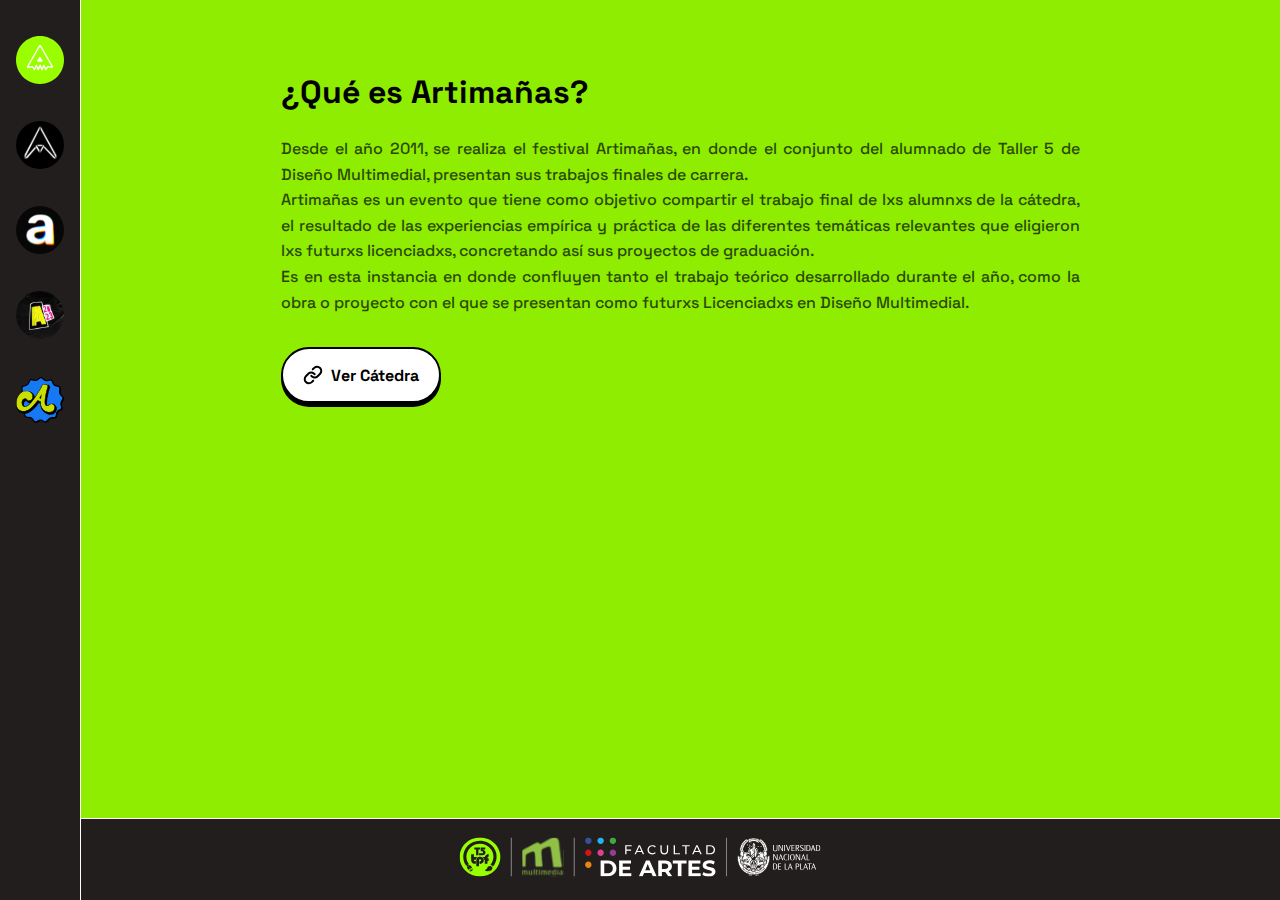
==== artimanias.html @ 50ff2a22 "primerCommit version desktop" ====
<!DOCTYPE html>
<html lang="en" dir="ltr">

<head>
    <meta charset="utf-8" />
    <meta name="viewport" content="width=device-width, initial-scale=1.0">
    <title>Artimañas</title>
    <link rel="shortcut icon" href="src/img/favicon-taller5.ico">
    <link rel="stylesheet" href="artimanias.css" />
</head>

<body>
    <!-- ------ Panel izquierdo ------ -->
    <div class="panel-izquierdo">
        <a href="https://taller5.ludic.cc/artimanias/2020/" data-tooltip="Artimañas 2020"><img
                src="src/img/arti2020.svg" alt="Artimañas 2020" class="icono"></a>
        <a href="https://taller5.ludic.cc/artimanias/2021/" data-tooltip="Artimañas 2021"><img
                src="src/img/arti2021.svg" alt="Artimañas 2021" class="icono"></a>
        <a href="https://taller5.ludic.cc/artimanias/2022/" data-tooltip="Artimañas 2022"><img
                src="src/img/arti2022.svg" alt="Artimañas 2022" class="icono"></a>
        <a href="https://taller5.ludic.cc/artimanias/2023/" data-tooltip="Artimañas 2023"><img
                src="src/img/arti2023.svg" alt="Artimañas 2023" class="icono"></a>
        <a href="https://taller5.ludic.cc/artimanias/2024/" data-tooltip="Artimañas 2024"><img
                src="src/img/arti2024.svg" alt="Artimañas 2024" class="icono"></a>
    </div>

    <!-- ------ Contenido ------ -->
    <div class="contenido">
        <h1>¿Qué es Artimañas?</h1>
        <p>Desde el año 2011, se realiza el festival Artimañas, en donde el conjunto del alumnado de Taller 5 de Diseño
            Multimedial, presentan sus trabajos finales de carrera.<br>
            Artimañas es un evento que tiene como objetivo compartir el trabajo final de lxs alumnxs de la cátedra, el
            resultado de las experiencias empírica y práctica de las diferentes temáticas relevantes que eligieron lxs
            futurxs licenciadxs, concretando así sus proyectos de graduación.<br>
            Es en esta instancia en donde confluyen tanto el trabajo teórico desarrollado durante el año, como la obra o
            proyecto con el que se presentan como futurxs Licenciadxs en Diseño Multimedial.<br></p>

        <a href="https://taller5.ludic.cc/" class="boton"><img src="src/img/link.svg" alt="Enlace">Ver Cátedra</a>
    </div>

    <!-- ------ Placas institucionales ------ -->
    <footer class="footer">
        <img src="src/img/placa-institucional.svg" alt="Placas institucionales" class="footer-placas">
    </footer>
</body>

</html>
---- artimanias.css ----
@import url('https://fonts.googleapis.com/css2?family=Space+Grotesk:wght@300..700&display=swap');

* {
    margin: 0;
    padding: 0;
    box-sizing: border-box;
    user-select: none;
}

/* -------- TODO -------- */

body {
    margin: 0;
    height: 100vh;
    display: flex;
    font-family: "Space Grotesk";
    background: #8EED00;
    overflow: hidden;
}

h1 {
    display: flex;
    font-style: bold;
    font-size: 42px;
    position: absolute;
    color: #1E1E1E;
}

p {
    text-decoration: none;
    font-style: normal;
    font-size: 20px;
    font-weight: 500;
    line-height: normal;
    color: #1E1E1E;
}

/* -------- Panel izquierdo -------- */
.panel-izquierdo{
    width: 10%;
    background-color: #231E1E;
    display: flex;
    flex-direction: column;
    align-items: center;
    padding-top: 20px;
    z-index: 2;
    border-right: 1px solid #fff;
    position: relative;
}

.panel-izquierdo .icono{
    width: 3rem;
    height: 3rem;
    margin: 1rem 1rem 1rem 1rem;
    cursor: pointer;
}

.panel-izquierdo .icono:hover {
    transform: scale(1.1);
    transition: transform 0.2s;
}

/* Globito */
.panel-izquierdo a {
    position: relative;
}

.panel-izquierdo a::after {
    content: attr(data-tooltip);
    position: absolute;
    top: 50%;
    left: 110%;
    transform: translateY(-50%);
    background-color: rgba(255,255,255, 0.7);
    color: #000000;
    padding: 0.5rem 1rem;
    border-radius: 8px;
    font-size: 0.875rem;
    font-weight: bold;
    white-space: nowrap;
    opacity: 0;
    pointer-events: none;
    transition: opacity 0.2s ease-in-out, transform 0.2s ease-in-out;
    z-index: 10;
}

.panel-izquierdo a:hover::after {
    opacity: 1;
    transform: translateY(-50%) translateX(0);
}

/* -------- Contenido -------- */
.contenido{
    flex-grow: 1;
    padding: 40px;
    overflow-y: auto;
    text-align: justify;
    margin: 2rem 10rem 0 10rem;
    overflow: hidden;
}

.contenido h1{
    color: #000000;
    font-size: 2rem;
    margin-bottom: 20px;
    
}

.contenido p {
    color: #000000;
    line-height: 1.6;
    font-size: 1rem;
    margin-top: 4rem;
    opacity: 0.7;
}

.boton{
    display: flex;
    align-items: center;
    justify-content: center;
    gap: 0.5rem;
    width: 10rem;
    height: 3.5rem;
    margin-top: 2rem;
    padding: 0.5rem 1rem;
    background-color: #ffffff;
    color: #000000;
    text-decoration: none;
    border: 2px solid #000000;
    border-radius: 50px;
    font-size: 1rem;
    font-weight: bold;
    text-align: center;
    cursor: pointer;
    box-shadow: 0 4px 0 #000000;
    transition: all 0.2s ease-in-out;
}

.boton:hover {
    transform: translate(0px, -2px);
    box-shadow: 0 8px 0 #000000;
}

.boton:active {
    transform: translate(0px, 1px);
    box-shadow:  0 2px 0 #000000;
}

.icono-boton {
    width: 1.5rem;
    height: 1.5rem;
}

/* -------- Placas institucionales -------- */
.footer{
    width: 100%;
    position: absolute;
    bottom: 0;
    left: 0;
    background-color: #231E1E;
    text-align: center;
    padding: 10px 0;
    border-top: 1px solid #fff;
}

.footer-placas {
    margin: 0.5rem 0 0.5rem 0;
    width: 25rem;
    height: 2.5rem;
    object-fit: contain;
    z-index: 1;
}
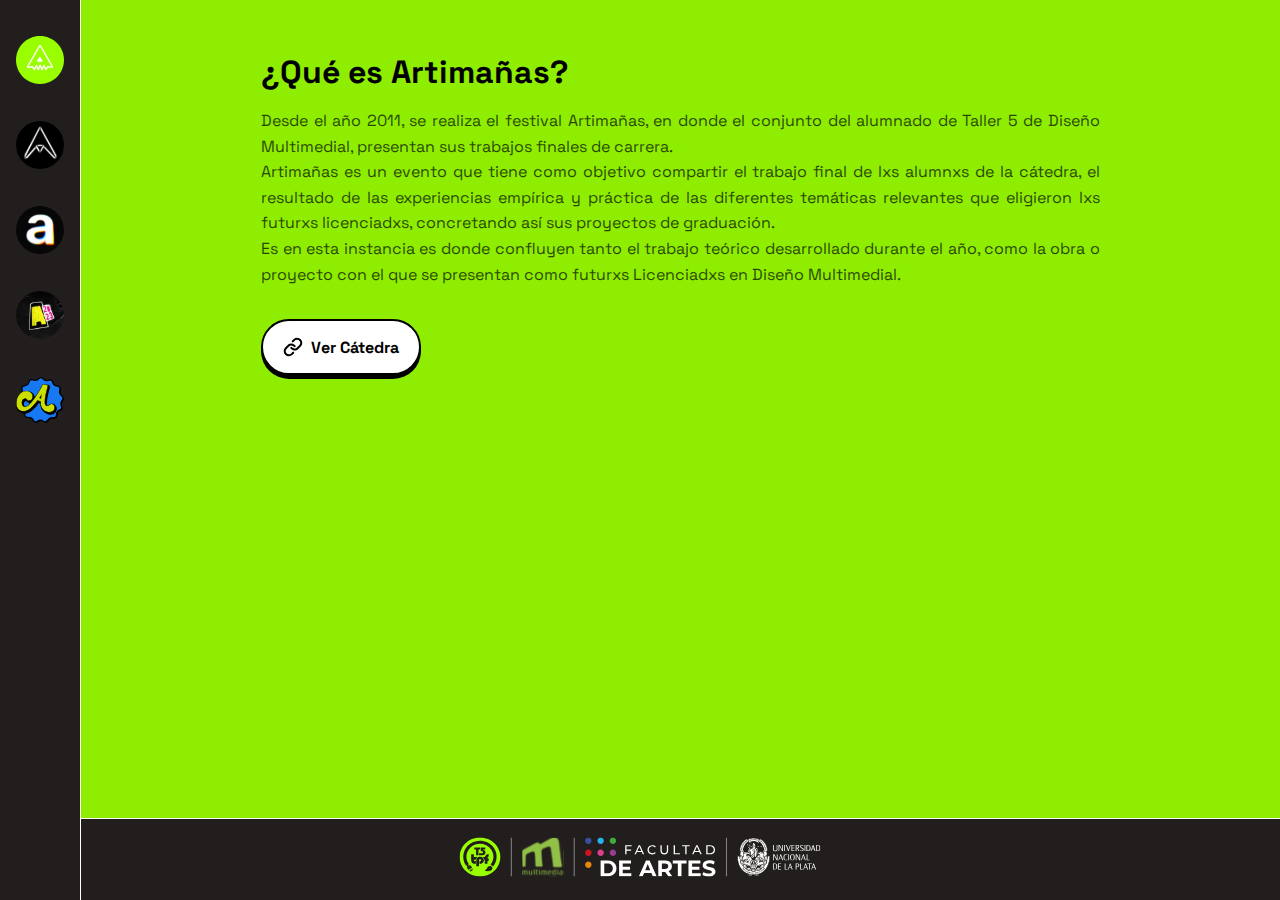
==== commit 3cedda6a: "versiónMobile" ====
--- a/artimanias.html
+++ b/artimanias.html
@@ -10,18 +10,25 @@
 </head>
 
 <body>
+    <!-- Menú hamburguesa -->
+    <div class="menu-hamburguesa" onclick="toggleMenu()">
+        <span></span>
+        <span></span>
+        <span></span>
+    </div>
+
     <!-- ------ Panel izquierdo ------ -->
     <div class="panel-izquierdo">
         <a href="https://taller5.ludic.cc/artimanias/2020/" data-tooltip="Artimañas 2020"><img
-                src="src/img/arti2020.svg" alt="Artimañas 2020" class="icono"></a>
+                src="src/img/arti2020.svg" alt="Artimañas 2020" class="icono"><span>Artimañas 2020</span></a>
         <a href="https://taller5.ludic.cc/artimanias/2021/" data-tooltip="Artimañas 2021"><img
-                src="src/img/arti2021.svg" alt="Artimañas 2021" class="icono"></a>
+                src="src/img/arti2021.svg" alt="Artimañas 2021" class="icono"><span>Artimañas 2021</span></a>
         <a href="https://taller5.ludic.cc/artimanias/2022/" data-tooltip="Artimañas 2022"><img
-                src="src/img/arti2022.svg" alt="Artimañas 2022" class="icono"></a>
+                src="src/img/arti2022.svg" alt="Artimañas 2022" class="icono"><span>Artimañas 2022</span></a>
         <a href="https://taller5.ludic.cc/artimanias/2023/" data-tooltip="Artimañas 2023"><img
-                src="src/img/arti2023.svg" alt="Artimañas 2023" class="icono"></a>
+                src="src/img/arti2023.svg" alt="Artimañas 2023" class="icono"><span>Artimañas 2023</span></a>
         <a href="https://taller5.ludic.cc/artimanias/2024/" data-tooltip="Artimañas 2024"><img
-                src="src/img/arti2024.svg" alt="Artimañas 2024" class="icono"></a>
+                src="src/img/arti2024.svg" alt="Artimañas 2024" class="icono"><span>Artimañas 2024</span></a>
     </div>
 
     <!-- ------ Contenido ------ -->
@@ -32,7 +39,7 @@
             Artimañas es un evento que tiene como objetivo compartir el trabajo final de lxs alumnxs de la cátedra, el
             resultado de las experiencias empírica y práctica de las diferentes temáticas relevantes que eligieron lxs
             futurxs licenciadxs, concretando así sus proyectos de graduación.<br>
-            Es en esta instancia en donde confluyen tanto el trabajo teórico desarrollado durante el año, como la obra o
+            Es en esta instancia es donde confluyen tanto el trabajo teórico desarrollado durante el año, como la obra o
             proyecto con el que se presentan como futurxs Licenciadxs en Diseño Multimedial.<br></p>
 
         <a href="https://taller5.ludic.cc/" class="boton"><img src="src/img/link.svg" alt="Enlace">Ver Cátedra</a>
@@ -42,6 +49,12 @@
     <footer class="footer">
         <img src="src/img/placa-institucional.svg" alt="Placas institucionales" class="footer-placas">
     </footer>
+
+    <script>
+        function toggleMenu() {
+            document.body.classList.toggle('menu-abierto');
+        }
+    </script>
 </body>
 
 </html>--- a/artimanias.css
+++ b/artimanias.css
@@ -16,23 +16,6 @@
     font-family: "Space Grotesk";
     background: #8EED00;
     overflow: hidden;
-}
-
-h1 {
-    display: flex;
-    font-style: bold;
-    font-size: 42px;
-    position: absolute;
-    color: #1E1E1E;
-}
-
-p {
-    text-decoration: none;
-    font-style: normal;
-    font-size: 20px;
-    font-weight: 500;
-    line-height: normal;
-    color: #1E1E1E;
 }
 
 /* -------- Panel izquierdo -------- */
@@ -71,7 +54,7 @@
     top: 50%;
     left: 110%;
     transform: translateY(-50%);
-    background-color: rgba(255,255,255, 0.7);
+    background-color: rgba(255,255,255, 0.5);
     color: #000000;
     padding: 0.5rem 1rem;
     border-radius: 8px;
@@ -89,10 +72,14 @@
     transform: translateY(-50%) translateX(0);
 }
 
+.panel-izquierdo span{
+    display: none;
+}
+
 /* -------- Contenido -------- */
 .contenido{
     flex-grow: 1;
-    padding: 40px;
+    padding: 1.25rem;
     overflow-y: auto;
     text-align: justify;
     margin: 2rem 10rem 0 10rem;
@@ -102,15 +89,13 @@
 .contenido h1{
     color: #000000;
     font-size: 2rem;
-    margin-bottom: 20px;
-    
 }
 
 .contenido p {
     color: #000000;
     line-height: 1.6;
     font-size: 1rem;
-    margin-top: 4rem;
+    margin-top: 1rem;
     opacity: 0.7;
 }
 
@@ -169,4 +154,127 @@
     height: 2.5rem;
     object-fit: contain;
     z-index: 1;
-}+}
+
+/* ---------------------------------- Media Queries ---------------------------------- */
+@media (max-width: 768px){
+    html, body{
+        background-color: #000000;
+        color: #00FF00;
+        overflow: auto;
+        width: 100%;
+        height: auto;
+        display: flex;
+        flex-direction: column;
+    }
+
+    .panel-izquierdo{
+        position: fixed;
+        top: 0;
+        left: -100%;
+        width: 100%;
+        height: 100%;
+        background-color: #231E1E;
+        display: flex;
+        flex-direction: column;
+        padding-top: 4rem;
+        z-index: 100;
+        overflow-y: auto;
+        transition: left 0.3s ease-in-out;
+        box-shadow: 2px 0 5px rgba(0, 0, 0, 0.5);
+        align-items: flex-start;
+    }
+
+    .panel-izquierdo a {
+        display: flex;
+        align-items: center;
+        gap: 1rem; 
+        text-decoration: none;
+        font-size: 1.8rem;
+        font-weight: bold; 
+        color: #8EED00;
+        padding-top: 1rem;
+        padding-left: 0.4rem;
+        transition: background-color 0.2s ease-in-out;
+    }
+
+    .panel-izquierdo a::after{
+        display: none;
+    }
+
+    .panel-izquierdo .icono {
+        width: 4rem;
+        height: 4rem;
+    }
+
+    .panel-izquierdo span{
+        display: flex;
+    }
+
+    .contenido{
+        flex-grow: 1;
+        padding: 1.25rem;
+        text-align: justify;
+        margin: 2rem 2rem 0 2rem;
+        display: flex;
+        flex-direction: column;
+        align-items: flex-start;
+    }
+
+    .contenido h1{
+        font-size: 1.8rem;
+        color: #8EED00;
+    }
+
+    .contenido p{
+        font-size: 1.2rem;
+        line-height: 1.6;
+        color: #8EED00;
+        margin-top: 2rem;
+        opacity: 1;
+    }
+
+    .boton{
+        width: 100%;
+        height: 3.5rem;
+        margin-top: 2rem;
+        margin-bottom: 1rem;
+    }
+
+    .footer{
+        background-color: #000000;
+        color: #000000;
+        text-align: center;
+        padding: 10px 0; 
+        position: relative;
+    }
+
+    /* Menú hamburguesa */
+    .menu-hamburguesa {
+        margin-top: 0.5rem;
+        margin-left: 0.5rem;
+        display: flex;
+        position: relative;
+        top: 1rem;
+        left: 1rem;
+        z-index: 101;
+        cursor: pointer;
+        width: 30px;
+        height: 30px;
+        flex-direction: column;
+        justify-content: space-between;
+    }
+
+    .menu-hamburguesa span {
+        display: block;
+        width: 100%;
+        height: 4px;
+        background-color: #ffffff;
+        border-radius: 2px;
+        transition: transform 0.3s, background-color 0.3s;
+    }
+
+    .menu-abierto .panel-izquierdo {
+        left: 0;
+    }
+}
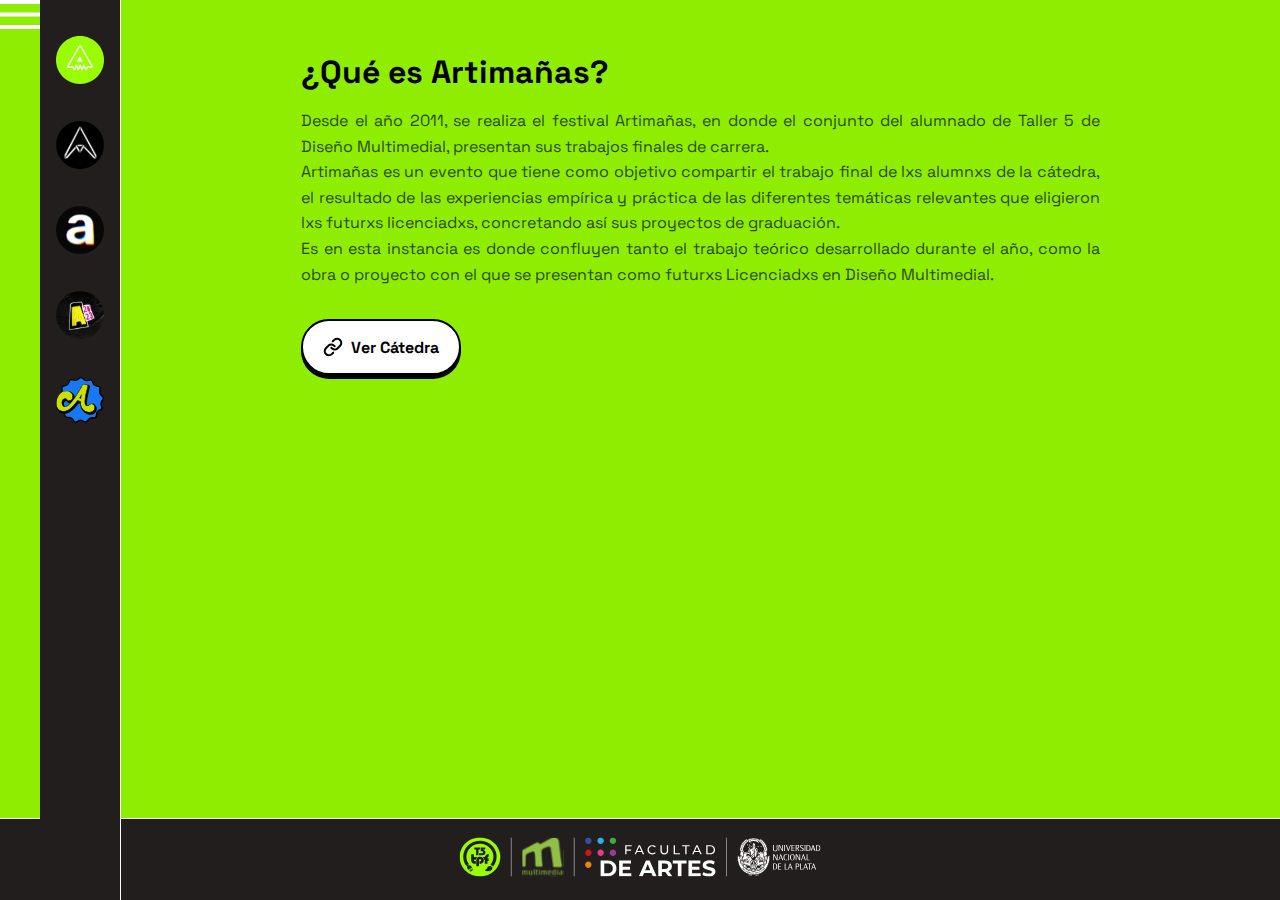
==== commit 336160e4: "fix bugMenuHamburguesa" ====
--- a/artimanias.html
+++ b/artimanias.html
@@ -12,9 +12,7 @@
 <body>
     <!-- Menú hamburguesa -->
     <div class="menu-hamburguesa" onclick="toggleMenu()">
-        <span></span>
-        <span></span>
-        <span></span>
+        <img src="src/img/menu.svg" alt="Menú hamburguesa">
     </div>
 
     <!-- ------ Panel izquierdo ------ -->
@@ -53,6 +51,8 @@
     <script>
         function toggleMenu() {
             document.body.classList.toggle('menu-abierto');
+            const menuHamburguesa = document.querySelector('.menu-hamburguesa');
+            menuHamburguesa.classList.toggle('menu-fijo');
         }
     </script>
 </body>
--- a/artimanias.css
+++ b/artimanias.css
@@ -161,7 +161,8 @@
     html, body{
         background-color: #000000;
         color: #00FF00;
-        overflow: auto;
+        overflow-y: auto;
+        overflow-x: hidden;
         width: 100%;
         height: auto;
         display: flex;
@@ -179,21 +180,23 @@
         flex-direction: column;
         padding-top: 4rem;
         z-index: 100;
-        overflow-y: auto;
+        overflow: hidden;
         transition: left 0.3s ease-in-out;
         box-shadow: 2px 0 5px rgba(0, 0, 0, 0.5);
         align-items: flex-start;
+        flex-wrap: nowrap;
     }
 
     .panel-izquierdo a {
         display: flex;
         align-items: center;
+        width: 100%;
         gap: 1rem; 
         text-decoration: none;
         font-size: 1.8rem;
         font-weight: bold; 
         color: #8EED00;
-        padding-top: 1rem;
+        padding-top: 0.8rem;
         padding-left: 0.4rem;
         transition: background-color 0.2s ease-in-out;
     }
@@ -215,7 +218,7 @@
         flex-grow: 1;
         padding: 1.25rem;
         text-align: justify;
-        margin: 2rem 2rem 0 2rem;
+        margin: 1.5rem 2rem 0 2rem;
         display: flex;
         flex-direction: column;
         align-items: flex-start;
@@ -265,16 +268,20 @@
         justify-content: space-between;
     }
 
-    .menu-hamburguesa span {
+    .menu-hamburguesa img {
         display: block;
         width: 100%;
-        height: 4px;
-        background-color: #ffffff;
-        border-radius: 2px;
         transition: transform 0.3s, background-color 0.3s;
     }
 
     .menu-abierto .panel-izquierdo {
         left: 0;
     }
-}
+
+    .menu-hamburguesa.menu-fijo {
+        position: fixed;
+        top: 1rem;
+        left: 1rem;
+        z-index: 101;
+    }
+}
